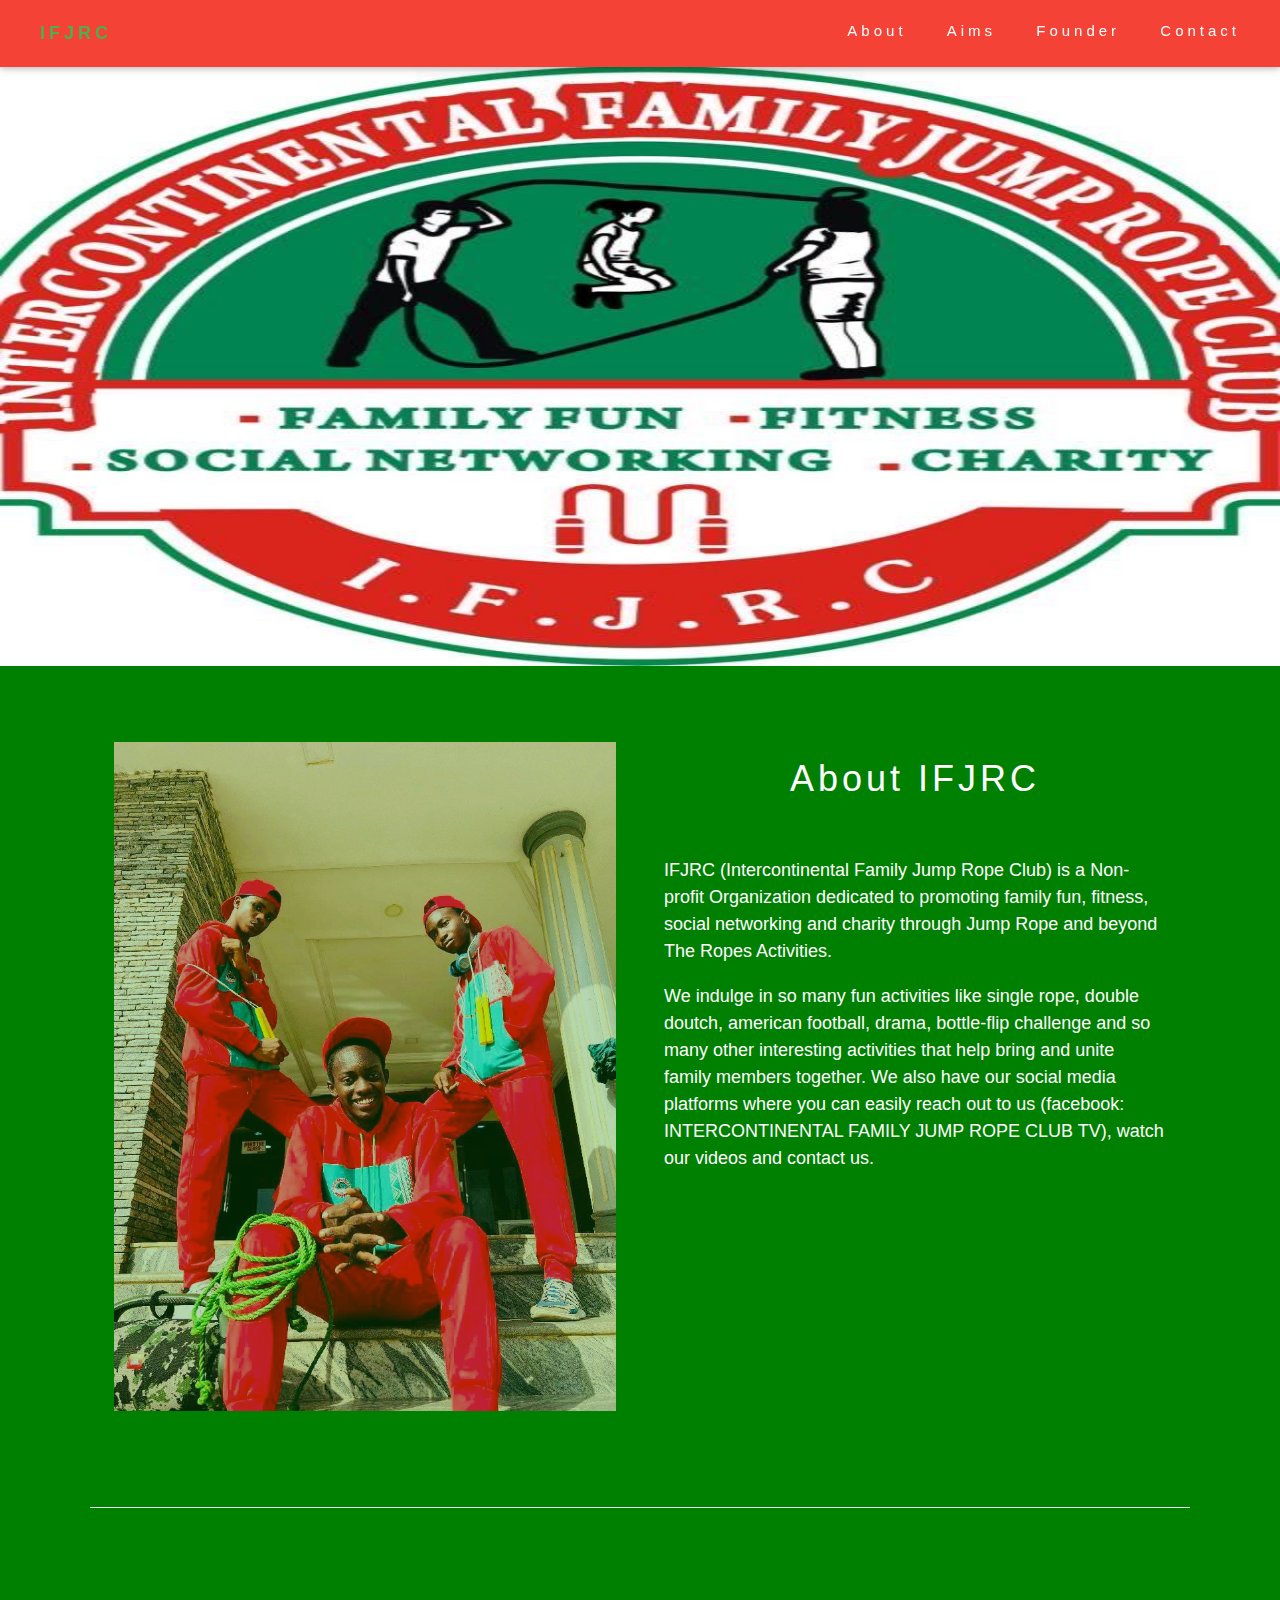
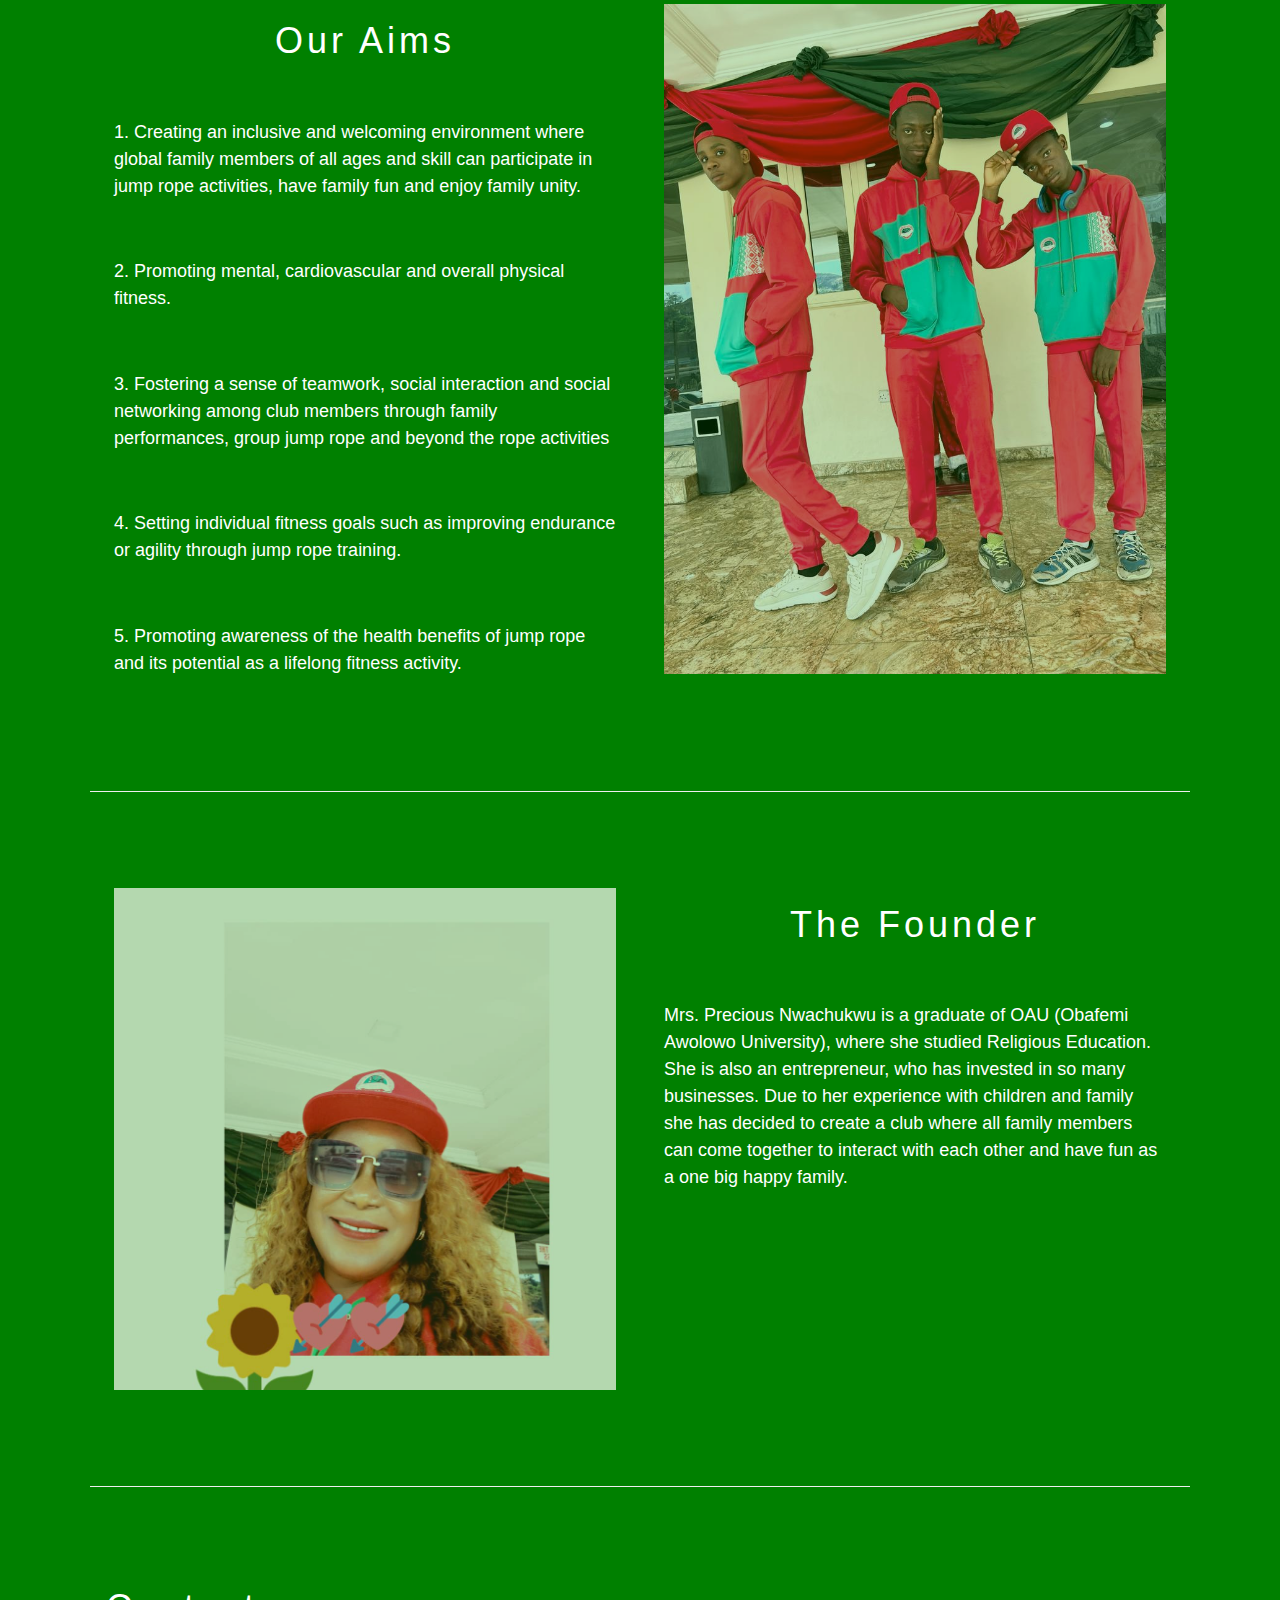
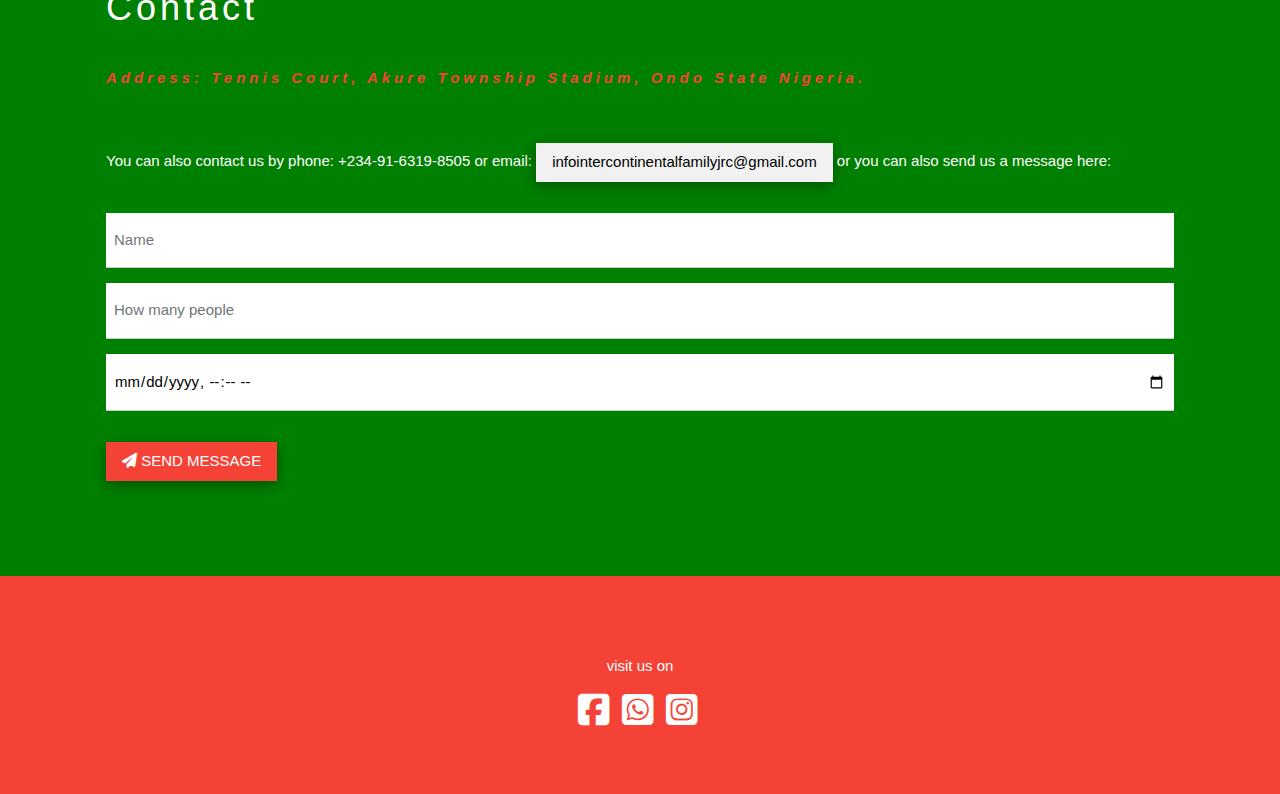
==== index.html @ 8aea9f80 "renamed file" ====
<!DOCTYPE html>
<html lang="en">
<head>
    <meta charset="UTF-8">
    <meta name="viewport" content="width=device-width, initial-scale=1.0">
    <title>IFJRC</title>
    <link rel="stylesheet" href="style.css">
    <link rel="stylesheet" href="https://www.w3schools.com/w3css/4/w3.css">
    <link rel="preconnect" href="https://fonts.googleapis.com">
<link rel="preconnect" href="https://fonts.gstatic.com" crossorigin>
<link href="https://fonts.googleapis.com/css2?family=Protest+Guerrilla&display=swap" rel="stylesheet">
<link rel="stylesheet" href="https://cdnjs.cloudflare.com/ajax/libs/font-awesome/6.5.1/css/all.min.css">
<style>
    .protest-guerrilla-regular {
  font-family: "Protest Guerrilla", sans-serif;
  font-weight: 400;
  font-style: normal;
}

body{
    background-color: green;
    letter-spacing: 4px

}

p{
    letter-spacing: 0px;
}
</style>
</head>
<body>
    <!-- Navigation bar -->
    <div class="w3-top">
        <div class="w3-card w3-red w3-padding-large" style="letter-spacing: 4px;">
            <a href="#home" class="w3-bar-item w3-button w3-large w3-text-green w3-btn w3-hover-white" style="font-weight: 700;">IFJRC</a>

            <div class="w3-right w3-hide-small">
                <a href="#about" class="w3-bar-item w3-button w3-btn w3-hover-white">About</a>
                <a href="#aims" class="w3-bar-item w3-button w3-btn w3-hover-white">Aims</a>
                <a href="#founder" class="w3-bar-item w3-button w3-btn w3-hover-white">Founder</a>
                <a href="#contact" class="w3-bar-item w3-button w3-btn w3-hover-white">Contact</a>
                
            </div>
    
        </div>

        <button id="bar"><i class="fa-solid fa-bars"></i></button>
    </div>

<!-- Header -->
    <header class="w3-content w3-display-container w3-wide" style="max-width: 1600px; min-width: 500px;" id="home">
        <img src="images/IMG-20240321-WA0001.jpg" alt="IMG-20240321-WA0001.jpg" class="w3-image" width="1350" height="800" style="margin-top: 66px; height: 600px;">
    </header>

    <!-- Page content -->
<div class="w3-content" style="max-width:1100px">


    <!--About section-->
    <div class="w3-padding-64 w3-row " id="about">
    <div class="w3-col m6 w3-padding-large">
        <img src="images/IMG-20240321-WA0000.jpg" alt="" class="w3-image w3-rounded w3-opacity-min" width="600" height="750">
    </div>

    <div class="w3-col m6 w3-padding-large">
        <h1 class="w3-center w3-text-white">About IFJRC</h1> <br>

        <p class="w3-large w3-text-white">IFJRC (Intercontinental Family Jump Rope Club) is a Non-profit Organization dedicated to promoting family fun, fitness, social networking and charity through Jump Rope and beyond The Ropes Activities.</p>

        <p class="w3-large w3-text-white">
         We indulge in so many fun activities like single rope, double doutch, american football, drama, bottle-flip challenge and so many other interesting activities that help bring and unite family members together. We also have our social media platforms where you can easily reach out to us (facebook: INTERCONTINENTAL FAMILY JUMP ROPE CLUB TV), watch our videos and contact us.
        </p>

    </div>
    </div>

    <hr>

    <!--Aims section-->
    <div class="w3-padding-64 w3-row " id="aims">
        <div class="w3-col m6 w3-padding-large">
            <h1 class="w3-center w3-text-white">Our Aims</h1> <br>

            <p class="w3-large w3-text-white">
             1. Creating an inclusive and welcoming environment where global family members of all ages and skill can participate in jump rope activities, have family fun and enjoy family unity.
            </p> <br>

            <p class="w3-large w3-text-white">
             2.  Promoting mental, cardiovascular and overall physical fitness.
            </p> <br>

            <p class="w3-large w3-text-white">
             3. Fostering a sense of teamwork, social interaction and social networking among club members  through family performances, group jump rope and beyond the rope activities
            </p> <br>

            <p class="w3-large w3-text-white">
            4. Setting individual fitness goals such as improving endurance or agility through jump rope training. 
            </p> <br>

            <p class="w3-large w3-text-white">
            5. Promoting awareness of the health benefits of jump rope and its potential as a lifelong fitness activity.
            </p>
            
        </div>

        <div class="w3-padding-large w3-col m6">
            <img src="images/IMG-20240321-WA0002.jpg" alt="" class="w3-image w3-rounded w3-opacity-min " width="600" height="750">

        </div>
    </div>

    <hr>

    <!--Founder section-->
    <div class="w3-row w3-padding-64" id="founder">
        <div class="w3-col m6 w3-padding-large ">
            <img src="images/IMG-20231207-WA0000.jpg" alt="" class="w3-image w3-rounded w3-opacity-min" width="600" height="750">
        </div>

        <div class="w3-col m6 w3-padding-large">
        <h1 class="w3-center w3-text-white">The Founder</h1> <br>
        
        <p class="w3-large w3-text-white">
            Mrs. Precious Nwachukwu is a graduate of OAU (Obafemi Awolowo University), where she studied Religious Education. She is also an entrepreneur, who has invested in so many businesses. Due to her experience with children and family she has decided to create a club where all family members can come together to interact with each other and have fun as a one big happy family.
        </p>
         
        </div>
    </div>  

    <hr>

    <!-- Contact Section -->
    <div class="w3-container w3-padding-64" id="contact">
        <h1 class="w3-text-white">Contact</h1> <br>

        <address>
          <b class="w3-text-red"> Address: Tennis Court, Akure Township Stadium, Ondo State Nigeria.</b>
        </address> <br>

        <p class="w3-text-white" >You can also contact us by phone: +234-91-6319-8505 or email: <a href="https://www.gmail.com" class="w3-button w3-section w3-light-grey w3-card-4">infointercontinentalfamilyjrc@gmail.com</a> or you can also send us a message here:</p>

        <form action="/action_page.php" target="_blank">
            <p><input type="text" placeholder="Name" required name="Name" class="w3-input w3-padding-16 "></p>

            <p><input type="number" placeholder="How many people" required name="people" class=" w3-input w3-padding-16"></p>

            <p><input type="datetime-local" placeholder="date and time" required name="Date" value="2024-3-22T20:00" class="w3-input w3-padding-16"></p>

            <p><button type="submit" class="w3-section w3-button w3-red w3-card-4"> <i class="fa-solid fa-paper-plane"></i> SEND MESSAGE</button></p>

        </form>

        





    </div>

</div>
<!-- End of page Content-->

<footer class="w3-padding-64 w3-center w3-red" >
    <p>visit us on </p> 
    <a href="https://web.facebook.com/profile.php?id=61552531452581" class=" w3-hover-text-green"><i class="fa-brands fa-square-facebook w3-xxlarge"></i></a>
    <a href="" class=" w3-hover-text-green"><i class="fa-brands fa-square-whatsapp w3-xxlarge"></i></a>
    <a href="" class=" w3-hover-text-green"> <i class="fa-brands fa-square-instagram w3-xxlarge"></i></i></a>
</footer>

<!-- Dropdown Section-->
<div id="slide">
    <li><a href="#about" id="about">About</a></li>
    <li><a href="#aims" id="aims">Aims</a></li>
    <li><a href="#founder" id="founder">Founder</a></li>
    <li><a href="#contact" id="contact">Contact</a></li>
</div>

<script>
    let butt = document.getElementById("bar");

    butt.addEventListener("click", function() {

       let dropdown = document.getElementById("slide");
        if(dropdown.style.visibility === "visible"){
            butt.innerHTML = '<i class="fa-solid fa-bars"></i>'
            dropdown.style.visibility = "hidden"

        } else {
            dropdown.style.visibility = "visible";
        }
    });




</script>

</body>
</html>
---- style.css ----
#bar{
    cursor: pointer;
    position: relative;
    background-color: transparent;
    border: none;
    color: white;
    font-size: 18px;
    visibility: hidden;
}


#slide{
    position: fixed;
    z-index: 10000000000000000000;
    letter-spacing: 0;
    display: flex;
    flex-direction: column;
    border-radius: 20px;
    background-color: green;
    width: 170px;
    height: 290px;
    justify-content: space-between;
    padding-top: 20px;
    padding-bottom: 20px;
    padding-left: 25px;
    border: 3px solid white;
    top: 67px;
    left: 313px;
    visibility: hidden;
}

#slide li a{
    text-decoration: none;
    font-weight: 700;
    font-family: Arial, Helvetica, sans-serif;
    color: white;
    
}

#slide a:visited{
    text-decoration: none;
    color: white;
}

#slide li{
    list-style-type: none;
   
}

#slide li a:hover{
    background-color: red;
    padding: 10px 25px;
}

#slide li a:active{
    background-color: red;
}

@media screen and (max-width: 641px){
    #bar{
        visibility: visible;
        position: absolute;
        top: 18px;
        left: 450px;
    }
}
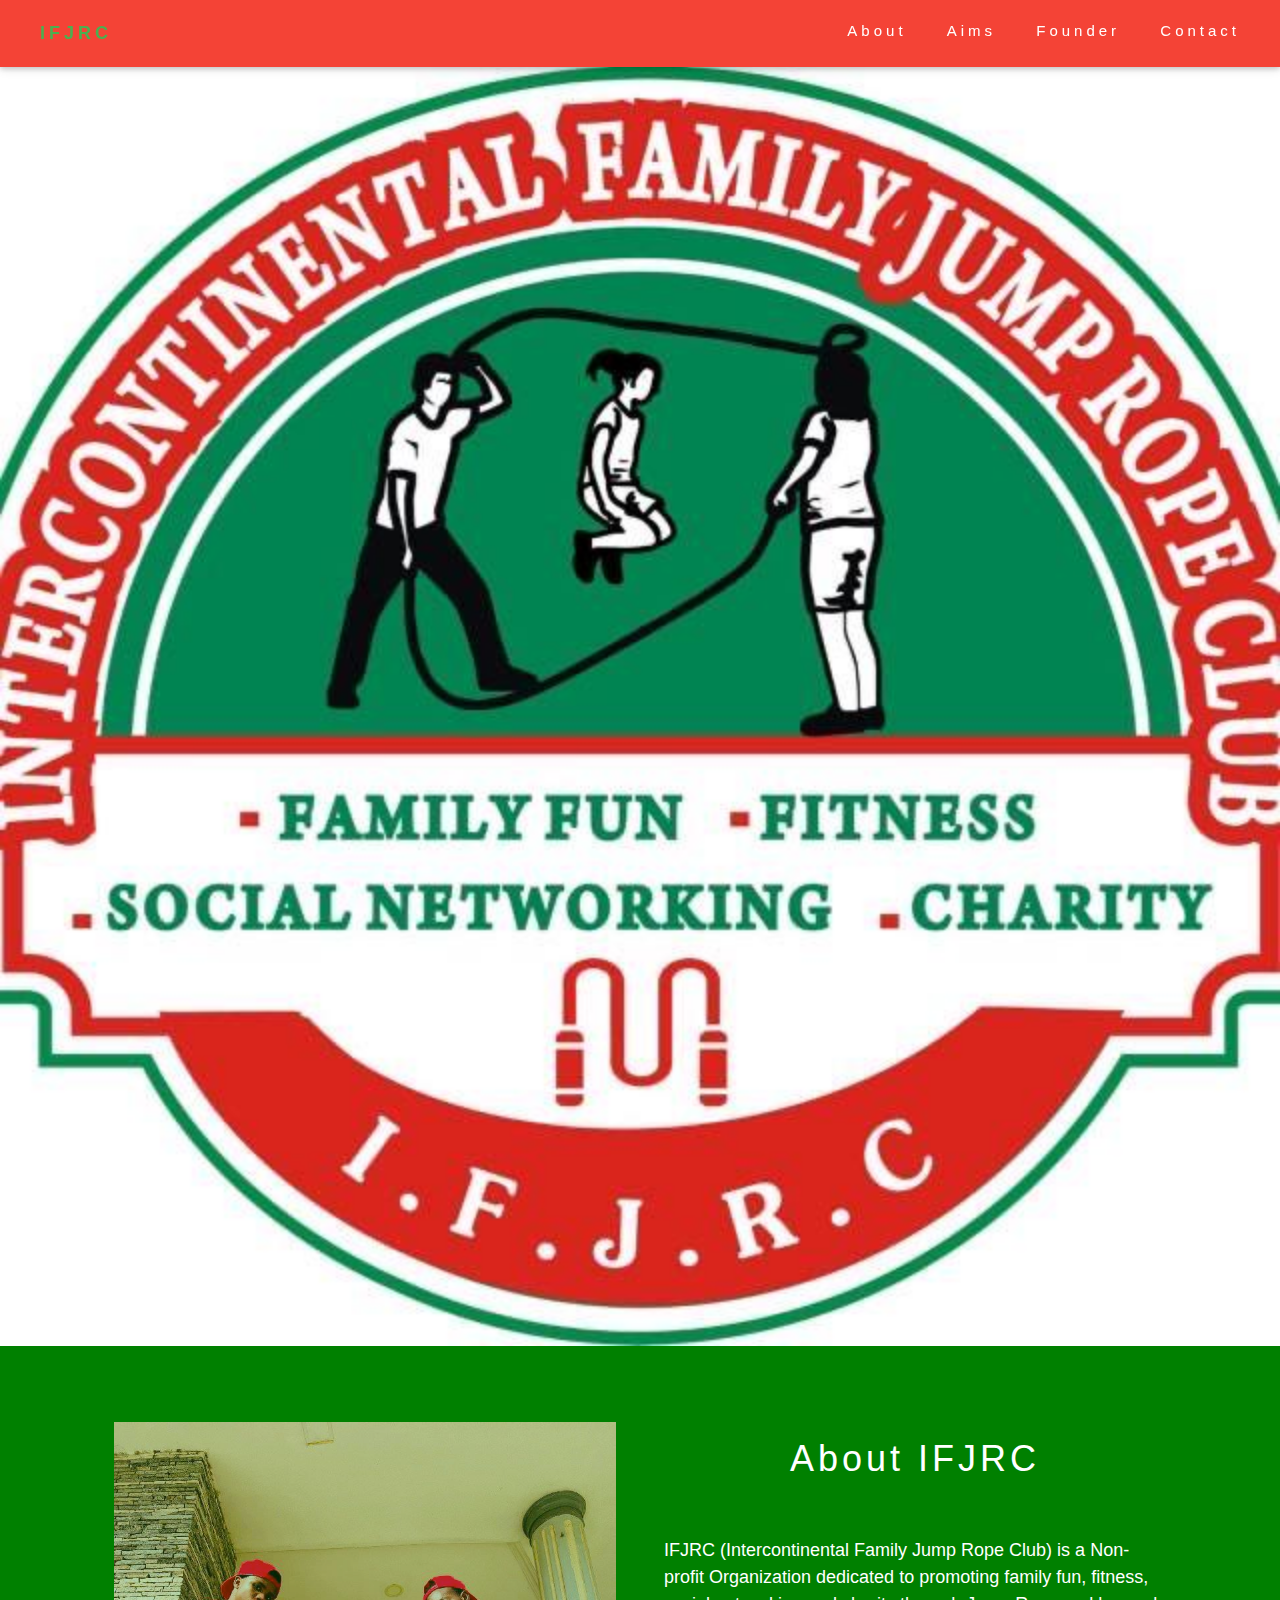
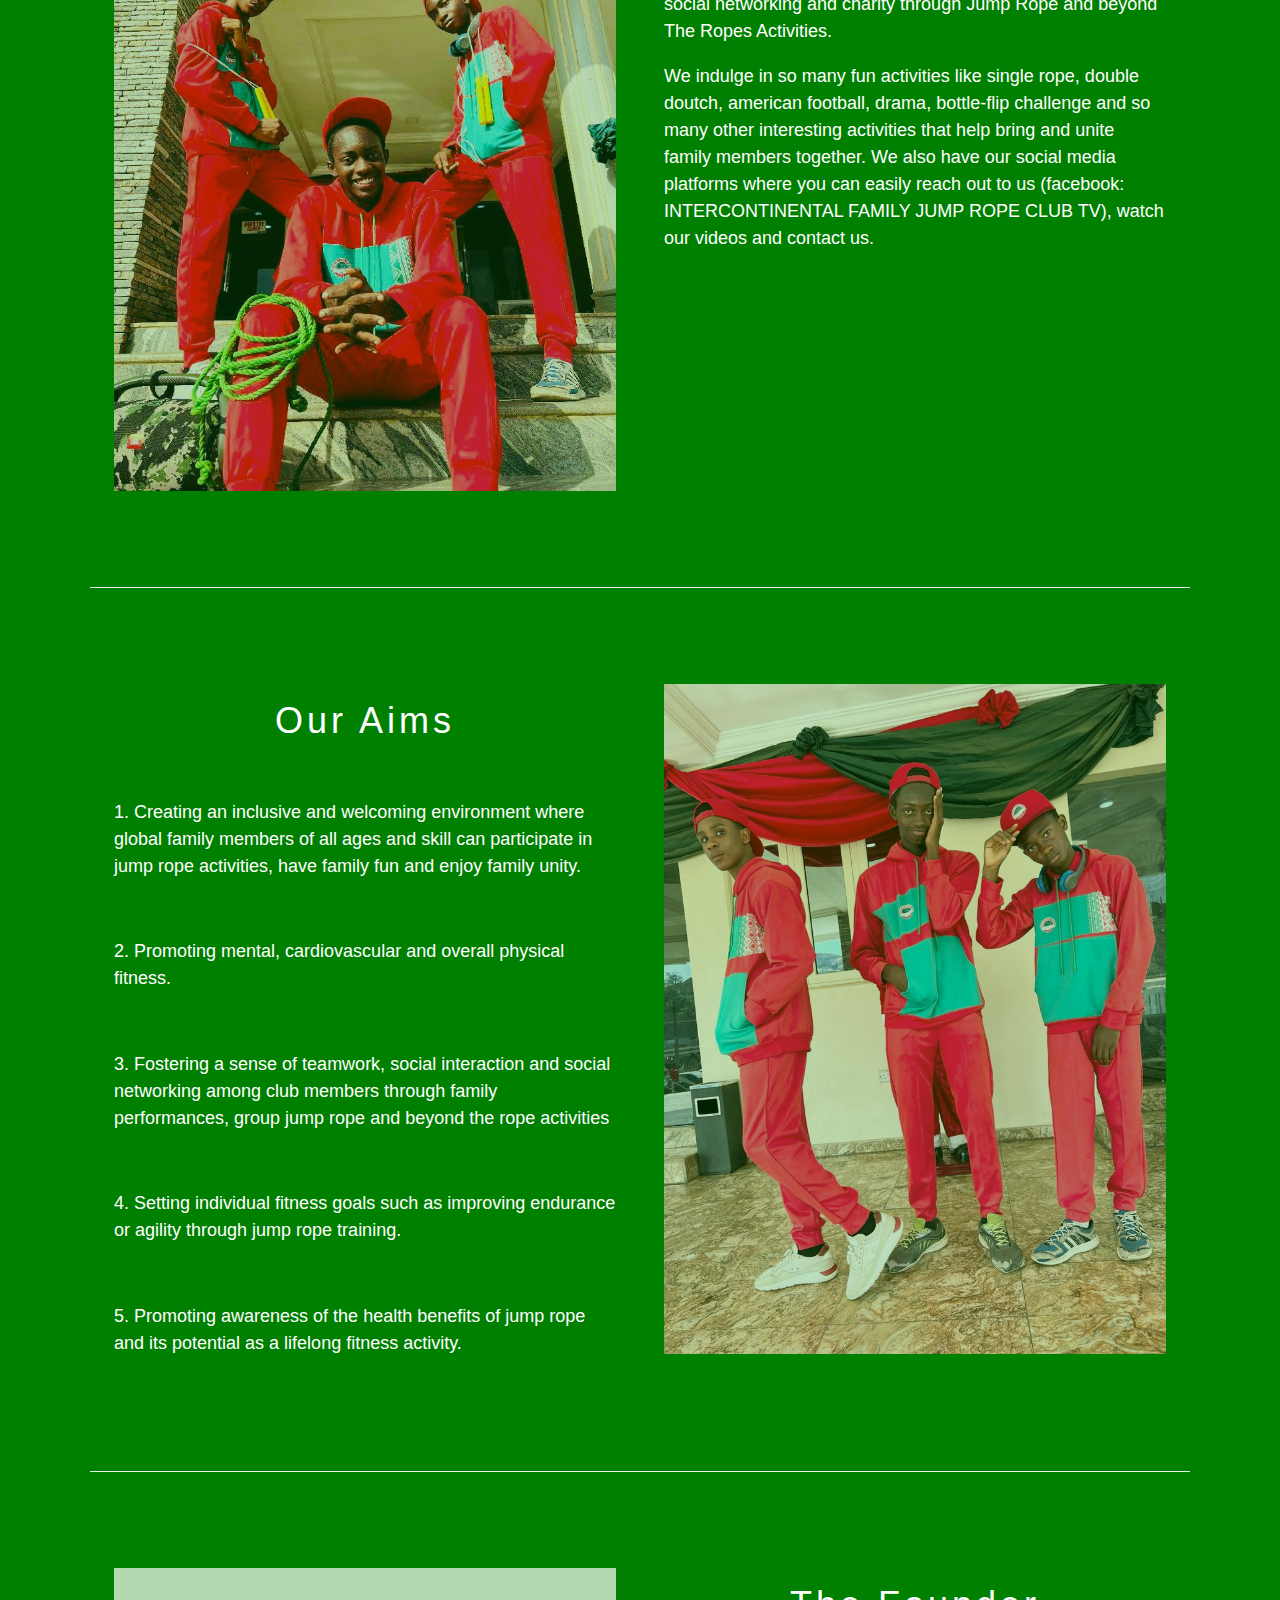
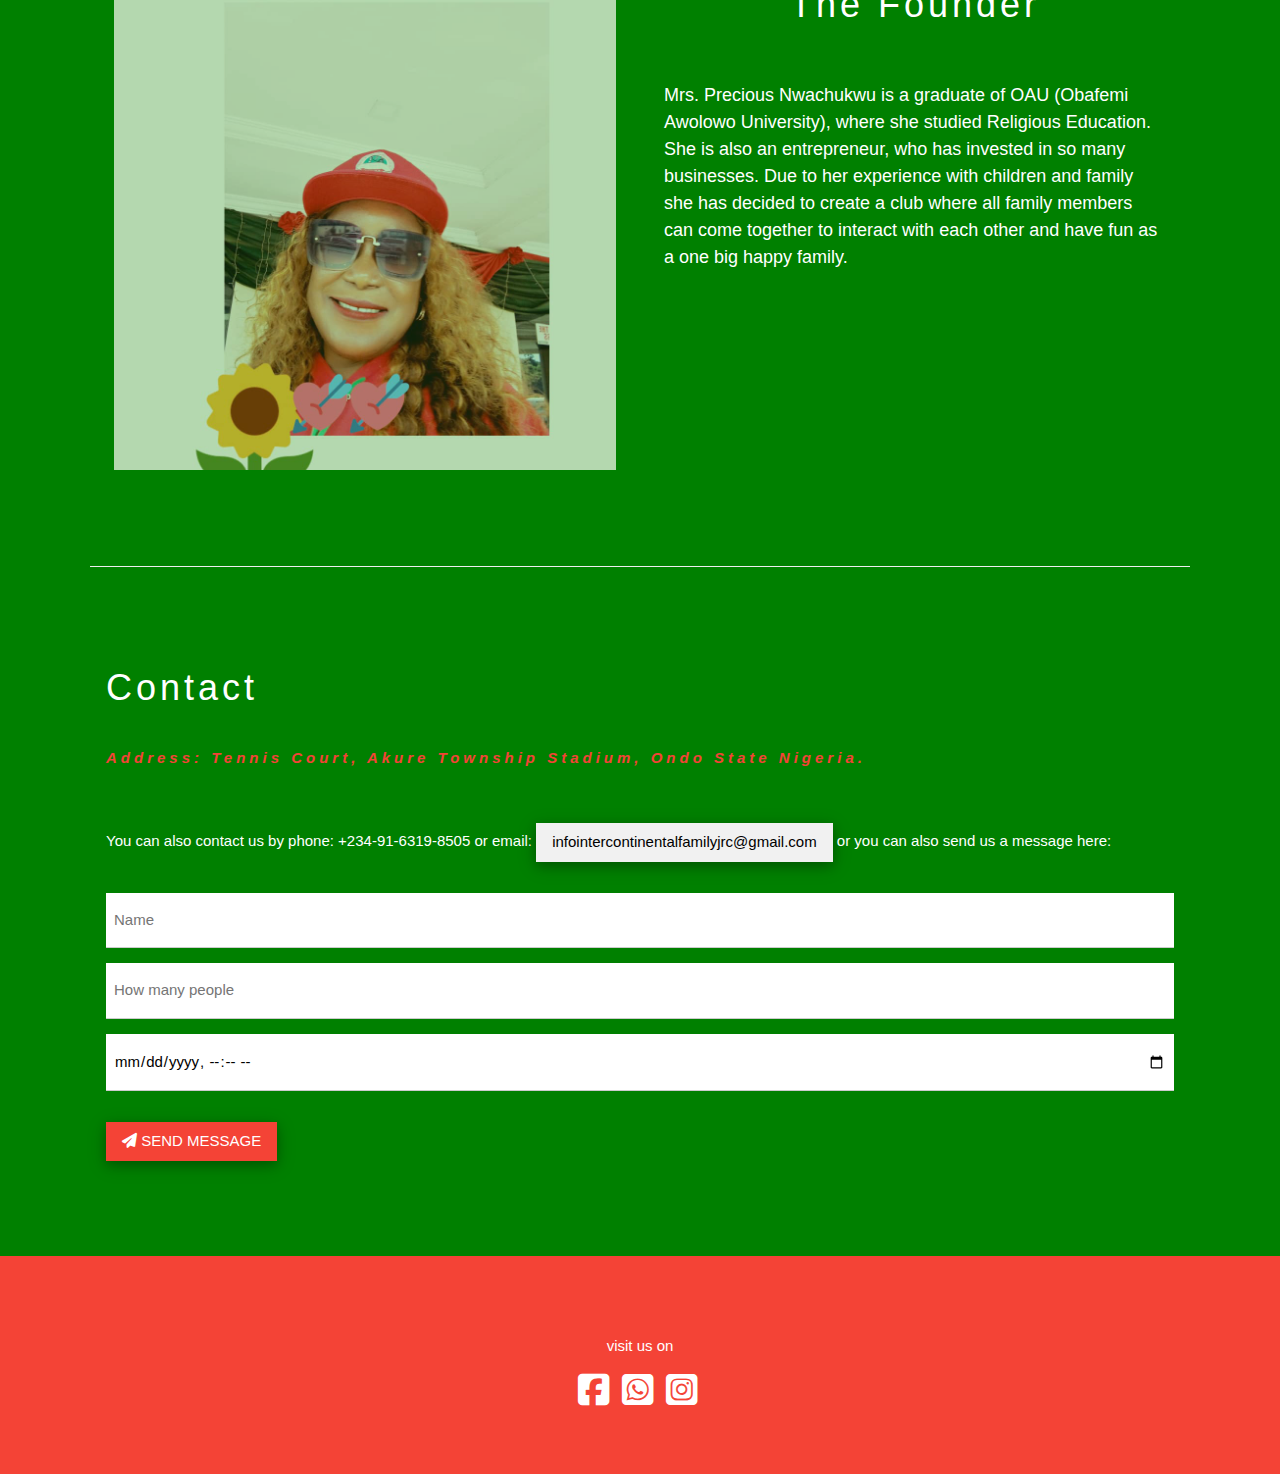
==== commit c5578fbf: "Update index.html" ====
--- a/index.html
+++ b/index.html
@@ -49,7 +49,7 @@
 
 <!-- Header -->
     <header class="w3-content w3-display-container w3-wide" style="max-width: 1600px; min-width: 500px;" id="home">
-        <img src="images/IMG-20240321-WA0001.jpg" alt="IMG-20240321-WA0001.jpg" class="w3-image" width="1350" height="800" style="margin-top: 66px; height: 600px;">
+        <img src="images/IMG-20240321-WA0001.jpg" alt="IMG-20240321-WA0001.jpg" class="w3-image"   style="margin-top: 66px; height: 100%;  width: 100%; object-fit: cover; ">
     </header>
 
     <!-- Page content -->
